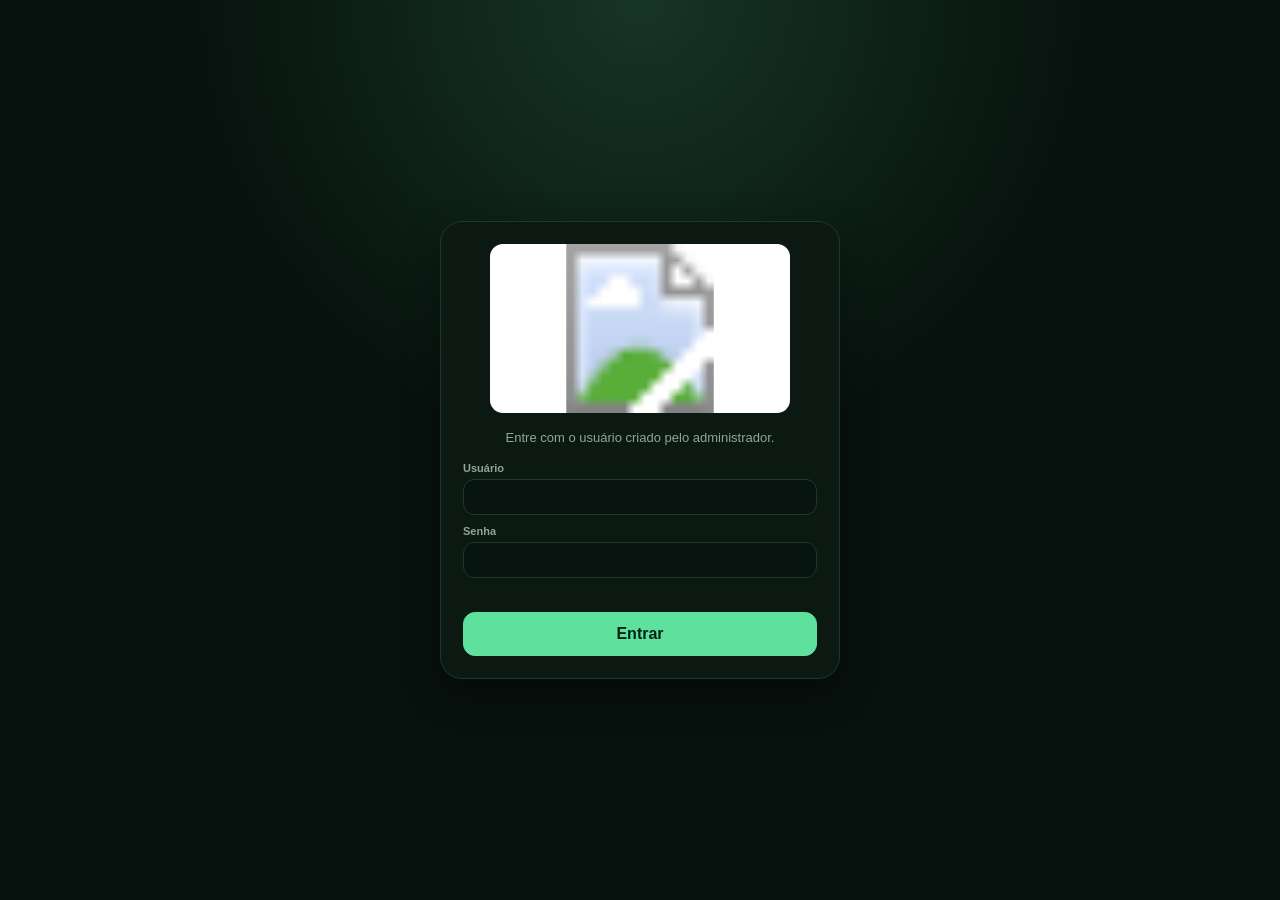
==== index.html @ 0812f465 "Atualiza logo oficial e cache no HTML para versão 38" ====
<!doctype html>
<html lang="pt-BR">
<head>
<meta charset="utf-8">
<meta name="viewport" content="width=device-width,initial-scale=1,viewport-fit=cover">
<meta name="theme-color" content="#07110d">
<meta name="apple-mobile-web-app-capable" content="yes">
<meta name="apple-mobile-web-app-status-bar-style" content="black-translucent">
<meta name="apple-mobile-web-app-title" content="Prime">
<title>Prime</title>
<style>
:root{--bg:#07110d;--panel:#0d1a14;--panel2:#12231b;--line:#20372b;--text:#f2f7f4;--muted:#8fa69a;--green:#5de19c;--green2:#8ff0bd;--red:#ff727f;--yellow:#ffc960;--blue:#75bfff;--shadow:0 14px 40px #0005}
*{box-sizing:border-box}html{background:var(--bg)}body{margin:0;background:var(--bg);color:var(--text);font-family:-apple-system,BlinkMacSystemFont,"Segoe UI",sans-serif;padding-bottom:92px}button,input,select,textarea{font:inherit}button{cursor:pointer}
header{position:sticky;top:0;z-index:20;padding:calc(12px + env(safe-area-inset-top)) 16px 11px;background:#07110de8;border-bottom:1px solid var(--line);backdrop-filter:blur(16px)}.head{max-width:1040px;margin:auto;display:flex;align-items:center;justify-content:space-between;gap:12px}.brand{display:flex;gap:10px;align-items:center}.mark{width:36px;height:36px;border-radius:11px;background:transparent;display:grid;place-items:center;color:#062016;font-weight:950}.mark img{display:block;width:100%;height:100%;object-fit:contain}.brand h1{font-size:18px;margin:0}.sync{font-size:11px;color:var(--muted);display:flex;align-items:center;gap:6px;margin-top:2px}.dot{width:7px;height:7px;border-radius:50%;background:var(--yellow)}.dot.ok{background:var(--green)}.dot.bad{background:var(--red)}.iconbtn{width:38px;height:38px;border-radius:12px;border:1px solid var(--line);background:var(--panel);color:var(--text)}
main{max-width:1040px;margin:auto;padding:16px}.page{display:none}.page.on{display:block}.hero{background:linear-gradient(145deg,#10241a,#0c1a13);border:1px solid var(--line);border-radius:20px;padding:18px;box-shadow:var(--shadow)}.eyebrow{color:var(--green);font-size:11px;font-weight:800;text-transform:uppercase;letter-spacing:.08em}.hero h2{font-size:25px;margin:6px 0 3px}.muted{color:var(--muted);font-size:12px}
.primary,.secondary,.danger,.ghost{border-radius:12px;padding:12px 14px;font-weight:800;border:1px solid var(--line)}.primary{background:var(--green);border-color:var(--green);color:#052116}.secondary{background:var(--panel2);color:var(--text)}.danger{background:#2b1519;color:#ffd8dd;border-color:#5c2830}.ghost{background:transparent;color:var(--text)}.quick{display:grid;grid-template-columns:1fr 1fr;gap:10px;margin-top:15px}.cards{display:grid;grid-template-columns:1fr 1fr;gap:10px;margin:14px 0}.card{background:var(--panel);border:1px solid var(--line);border-radius:16px;padding:14px}.card small{display:block;color:var(--muted);font-size:11px}.card strong{display:block;margin-top:6px;font-size:19px}.section{margin-top:18px}.sectionhead{display:flex;align-items:center;justify-content:space-between;gap:10px;margin-bottom:10px}.sectionhead h3{font-size:15px;margin:0}.linkbtn{border:0;background:transparent;color:var(--green);font-weight:800;font-size:12px;padding:6px}.toolbar{display:flex;gap:8px;flex-wrap:wrap;margin-bottom:12px}.toolbar>*{flex:1}.field{display:block;color:var(--muted);font-size:11px;font-weight:750}
input,select,textarea{width:100%;margin-top:5px;border:1px solid var(--line);background:#08140f;color:var(--text);border-radius:11px;padding:11px 12px;outline:none}input:focus,select:focus,textarea:focus{border-color:#438f69}textarea{min-height:76px;resize:vertical}.search{position:relative}.search input{padding-left:38px}.search:before{content:"⌕";position:absolute;left:13px;top:15px;color:var(--muted);font-size:20px}.list{display:grid;gap:9px}.row{background:var(--panel);border:1px solid var(--line);border-radius:15px;padding:13px}.rowtop{display:flex;justify-content:space-between;gap:12px;align-items:flex-start}.row h4{margin:0;font-size:14px}.row .value{font-weight:900;white-space:nowrap}.meta{font-size:11px;color:var(--muted);margin-top:4px;line-height:1.45}.pill{font-size:10px;border:1px solid var(--line);border-radius:999px;padding:4px 7px;color:var(--muted)}.actions{display:flex;gap:7px;margin-top:10px;flex-wrap:wrap}.actions button,.actions select{flex:1;padding:8px 9px;border-radius:9px;font-size:11px}.stage{min-width:150px;background:#0b1711;color:var(--text);border:1px solid var(--line);margin:0}.pipeline{display:flex;align-items:center;gap:6px;flex-wrap:wrap;margin-top:8px}.step{font-size:10px;padding:5px 7px;border:1px solid var(--line);border-radius:999px;color:var(--muted)}.step.on{color:#07110d;background:var(--green);border-color:var(--green)}.arrow{color:#486257;font-size:10px}.empty{text-align:center;padding:30px 12px;color:var(--muted);border:1px dashed var(--line);border-radius:15px}.filters{background:var(--panel);border:1px solid var(--line);border-radius:15px;padding:12px;margin-bottom:12px}.grid2{display:grid;grid-template-columns:1fr 1fr;gap:9px}
.nav{position:fixed;left:0;right:0;bottom:0;z-index:30;background:#09150ff2;border-top:1px solid var(--line);display:grid;grid-template-columns:repeat(6,1fr);padding:7px 4px calc(7px + env(safe-area-inset-bottom));backdrop-filter:blur(18px)}.navbrand{display:none}.nav button{border:0;background:transparent;color:var(--muted);padding:7px 1px;font-size:9px;font-weight:750}.nav button span{display:block;font-size:17px;line-height:20px;margin-bottom:3px}.nav button.on{color:var(--green)}.menu{display:grid;gap:9px}.menu button{width:100%;text-align:left;background:var(--panel);border:1px solid var(--line);border-radius:14px;color:var(--text);padding:14px;font-weight:800}.menu small{display:block;color:var(--muted);font-weight:500;margin-top:3px}.modal{position:fixed;inset:0;z-index:60;background:#000b;display:none;align-items:flex-end}.modal.on{display:flex}.sheet{width:100%;max-height:94vh;overflow:auto;background:var(--panel);border:1px solid var(--line);border-radius:22px 22px 0 0;padding:16px;padding-bottom:calc(18px + env(safe-area-inset-bottom))}.sheethead{display:flex;align-items:center;justify-content:space-between;gap:10px;margin-bottom:14px}.sheethead h2{font-size:18px;margin:0}.close{border:0;background:var(--panel2);color:var(--text);width:36px;height:36px;border-radius:10px}.stickyfoot{position:sticky;bottom:0;background:linear-gradient(transparent,var(--panel) 25%);padding-top:22px;display:flex;gap:8px}.stickyfoot button{flex:1}.items{display:grid;gap:9px;margin:10px 0}.item{border:1px solid var(--line);border-radius:13px;padding:10px;background:#0a1610}.itemgrid{display:grid;grid-template-columns:1fr 88px;gap:8px}.item .remove{margin-top:8px;padding:7px 9px;font-size:11px}.totalbox{display:flex;justify-content:space-between;align-items:center;background:#0a1711;border:1px solid #2d5a43;border-radius:13px;padding:13px;margin-top:10px}.totalbox strong{font-size:20px;color:var(--green)}.login{position:fixed;inset:0;z-index:100;background:radial-gradient(circle at 50% 0,#173526,#07110d 42%);display:none;place-items:center;padding:20px}.login.on{display:grid}.loginbox{width:min(400px,100%);background:#0c1913;border:1px solid var(--line);border-radius:22px;padding:22px;box-shadow:var(--shadow)}.login .mark{width:55px;height:55px;border-radius:16px;font-size:27px;margin-bottom:16px}.login h2{margin:0 0 6px}.login p{color:var(--muted);font-size:13px;line-height:1.5}.loginmsg{min-height:18px;font-size:12px;color:var(--yellow);margin-top:8px}.catalog{display:grid;grid-template-columns:1fr 1fr;gap:9px}.product{background:var(--panel);border:1px solid var(--line);border-radius:15px;padding:13px}.product h4{margin:0 0 4px}.price{font-size:17px;font-weight:900;color:var(--green);margin-top:9px}.customerHero{background:#0a1811;border:1px solid var(--line);border-radius:16px;padding:14px;margin-bottom:12px}
.prime-official-header-mark{width:82px!important;height:46px!important;background:#fff!important;border-radius:7px!important;overflow:hidden!important;padding:0!important}.prime-official-header-mark img{display:block;width:100%;height:100%;object-fit:contain}.prime-official-nav-logo{display:block;width:178px;max-width:100%;height:auto;border-radius:10px;background:#fff;object-fit:contain}.prime-official-login-logo{display:block;width:min(300px,92%);height:auto;margin:0 auto 15px;border-radius:13px;background:#fff;object-fit:contain}.login h2{display:none!important}
@media(min-width:700px){.cards{grid-template-columns:repeat(4,1fr)}.catalog{grid-template-columns:repeat(3,1fr)}.sheet{max-width:720px;margin:auto;border-radius:22px}.modal{align-items:center}.quick{grid-template-columns:220px 220px 180px}}
@media(min-width:900px){body{padding:0 0 0 230px}header{position:sticky;left:230px}.head{max-width:1120px}.brand .mark{display:none}main{max-width:1120px;padding:22px}.nav{top:0;bottom:0;left:0;right:auto;width:230px;transform:none;display:flex;flex-direction:column;gap:6px;padding:22px 14px;border-top:0;border-right:1px solid var(--line);border-radius:0;background:#09150ffa}.navbrand{display:flex;align-items:center;justify-content:center;gap:10px;padding:2px 7px 17px;margin-bottom:4px;border-bottom:1px solid var(--line)}.nav button{display:flex;align-items:center;gap:11px;text-align:left;font-size:13px;padding:12px 13px;border-radius:12px}.nav button span{display:inline-block;width:22px;font-size:18px;margin:0;text-align:center}.nav button.on{background:#10251a;color:var(--green)}.nav button[data-page="more"]{margin-top:auto}}
</style>
</head>
<body>
<header><div class="head"><div class="brand"><div class="mark prime-official-header-mark"><img src="assets/prime-logo-official.svg?v=38" alt="Logo Prime"></div><div><h1 id="pageTitle">Painel</h1><div class="sync"><span id="syncDot" class="dot"></span><span id="syncText">Conectando…</span></div></div></div><button class="iconbtn" onclick="pull(true)" aria-label="Sincronizar">↻</button></div></header>
<main>
<section id="home" class="page on"></section>
<section id="quotes" class="page"><div class="sectionhead"><h3>Orçamentos em negociação</h3><button class="primary" onclick="openQuote()">＋ Novo orçamento</button></div><div class="filters"><div class="search"><input id="quoteSearch" placeholder="Buscar cliente..." oninput="renderQuotes()"></div></div><div class="cards" style="margin-top:0"><div class="card"><small>Valor em negociação</small><strong id="quotesTotal">R$ 0,00</strong></div><div class="card"><small>Orçamentos abertos</small><strong id="quotesCount">0</strong></div></div><div id="quotesList" class="list"></div></section>
<section id="orders" class="page"><div class="sectionhead"><h3>Pedidos</h3><button class="primary" onclick="openOrder()">＋ Novo pedido</button></div><div class="filters"><div class="grid2"><label class="field">Período<select id="orderPeriod" onchange="periodChanged()"><option value="day">Dia</option><option value="month" selected>Mês</option><option value="year">Ano</option></select></label><label class="field" id="periodLabel">Mês<input id="periodValue" type="month" onchange="renderOrders()"></label></div><div class="search"><input id="orderSearch" placeholder="Buscar cliente..." oninput="renderOrders()"></div></div><div class="cards" style="margin-top:0"><div class="card"><small>Total no período</small><strong id="ordersTotal">R$ 0,00</strong></div><div class="card"><small>Pedidos</small><strong id="ordersCount">0</strong></div></div><div id="ordersList" class="list"></div></section>
<section id="customers" class="page"><div class="sectionhead"><h3>Clientes</h3><button class="primary" onclick="openCustomer()">＋ Cliente</button></div><div class="search"><input id="customerSearch" placeholder="Buscar cliente..." oninput="renderCustomers()"></div><div id="customersList" class="list" style="margin-top:12px"></div></section>
<section id="products" class="page"><div class="sectionhead"><h3>Produtos</h3><button id="addProductBtn" class="primary" onclick="openProduct()">＋ Produto</button></div><div class="search"><input id="productSearch" placeholder="Buscar produto ou marca..." oninput="renderProducts()"></div><div id="productsList" class="catalog" style="margin-top:12px"></div></section>
<section id="more" class="page"><div class="customerHero"><div class="eyebrow" id="moreRole">Conta</div><h3 id="moreUser" style="margin:6px 0 2px">Usuário</h3><div class="muted">Prime</div></div><div id="adminMenu" class="menu" style="display:none"><button onclick="openPurchases()">Compras <small>Registrar e consultar compras</small></button><button onclick="openSuppliers()">Fornecedores <small>Cadastro de fornecedores</small></button><button onclick="openUsers()">Usuários <small>Criar, bloquear e redefinir acessos</small></button></div><div class="menu" style="margin-top:9px"><button onclick="pull(true)">Sincronizar agora <small>Buscar dados mais recentes</small></button><button onclick="logout()">Sair da conta <small>Encerrar este acesso neste aparelho</small></button></div></section>
</main>
<nav class="nav"><div class="navbrand"><img class="prime-official-nav-logo" src="assets/prime-logo-official.svg?v=38" alt="Logo Prime"></div><button class="on" data-page="home" onclick="go('home')"><span>▦</span>Painel</button><button data-page="quotes" onclick="go('quotes')"><span>◇</span>Orçamentos</button><button data-page="orders" onclick="go('orders')"><span>▤</span>Pedidos</button><button data-page="customers" onclick="go('customers')"><span>♙</span>Clientes</button><button data-page="products" onclick="go('products')"><span>▦</span>Produtos</button><button data-page="more" onclick="go('more')"><span>•••</span>Mais</button></nav>
<div id="loginScreen" class="login on"><div class="loginbox"><img class="prime-official-login-logo" src="assets/prime-logo-official.svg?v=38" alt="Logo Prime"><h2 style="display:none">PRIME</h2><p>Entre com o usuário criado pelo administrador.</p><label class="field">Usuário<input id="loginUser" autocomplete="username" autocapitalize="none"></label><label class="field" style="margin-top:10px">Senha<input id="loginPass" type="password" autocomplete="current-password"></label><div id="loginMsg" class="loginmsg"></div><button class="primary" style="width:100%;margin-top:8px" onclick="doLogin()">Entrar</button></div></div>
<div id="quoteModal" class="modal"><div class="sheet"><div class="sheethead"><h2 id="quoteTitle">Novo orçamento</h2><button class="close" onclick="closeModal('quoteModal')">×</button></div><div class="grid2"><label class="field">Cliente<select id="qCustomer"></select></label><label class="field">Data<input id="qDate" type="date"></label><input id="qValidUntil" type="hidden"><label class="field">Pagamento<select id="qPay"><option>Pix</option><option>Dinheiro</option><option>Cartão</option><option>Boleto</option><option>Outro</option></select></label><label class="field">Entrega<select id="qFulfill" onchange="toggleQuoteAddress()"><option value="pickup">Retirada</option><option value="delivery">Entrega</option></select></label><label class="field" id="qAddressWrap" style="display:none">Endereço<input id="qAddress"></label></div><div class="sectionhead" style="margin-top:15px"><h3>Produtos</h3><button class="secondary" onclick="addQuoteItem()">＋ Item</button></div><div id="qItems" class="items"></div><div class="totalbox"><span>Total do orçamento</span><strong id="qTotal">R$ 0,00</strong></div><label class="field" style="margin-top:12px">Observações<textarea id="qNotes"></textarea></label><div class="stickyfoot"><button class="secondary" onclick="closeModal('quoteModal')">Cancelar</button><button class="primary" onclick="saveQuote()">Salvar orçamento</button></div></div></div>
<div id="orderModal" class="modal"><div class="sheet"><div class="sheethead"><h2>Novo pedido</h2><button class="close" onclick="closeModal('orderModal')">×</button></div><div class="grid2"><label class="field">Cliente<select id="oCustomer"></select></label><label class="field">Data<input id="oDate" type="date"></label><label class="field">Pagamento<select id="oPay"><option>Pix</option><option>Dinheiro</option><option>Cartão</option><option>Boleto</option><option>Conta do cliente</option><option>Outro</option></select></label><label class="field">Pagamento recebido?<select id="oStatus"><option value="pending">Pendente</option><option value="paid">Pago</option></select></label><label class="field">Entrega<select id="oFulfill" onchange="toggleOrderAddress()"><option value="pickup">Retirada</option><option value="delivery">Entrega</option></select></label><label class="field" id="oAddressWrap" style="display:none">Endereço<input id="oAddress"></label></div><div class="sectionhead" style="margin-top:15px"><h3>Produtos</h3><button class="secondary" onclick="addOrderItem()">＋ Item</button></div><div id="oItems" class="items"></div><div class="totalbox"><span>Total do pedido</span><strong id="oTotal">R$ 0,00</strong></div><label class="field" style="margin-top:12px">Observações<textarea id="oNotes"></textarea></label><div class="stickyfoot"><button class="secondary" onclick="closeModal('orderModal')">Cancelar</button><button class="primary" onclick="saveOrder()">Salvar pedido</button></div></div></div>
<div id="customerModal" class="modal"><div class="sheet"><div class="sheethead"><h2 id="customerTitle">Novo cliente</h2><button class="close" onclick="closeModal('customerModal')">×</button></div><label class="field">Nome<input id="cName"></label><div class="grid2" style="margin-top:10px"><label class="field">Telefone / WhatsApp<input id="cPhone"></label><label class="field">Saldo manual (ADM)<input id="cBalance" type="number" step="0.01"></label></div><label class="field" style="margin-top:10px">Endereço<input id="cAddress"></label><div class="stickyfoot"><button class="secondary" onclick="closeModal('customerModal')">Cancelar</button><button class="primary" onclick="saveCustomer()">Salvar cliente</button></div></div></div>
<div id="customerDetail" class="modal"><div class="sheet"><div class="sheethead"><h2 id="cdName">Cliente</h2><button class="close" onclick="closeModal('customerDetail')">×</button></div><div class="customerHero"><div id="cdPhone" class="meta"></div><div id="cdAddress" class="meta"></div></div><div class="sectionhead"><h3>Orçamentos em negociação</h3><button id="cdEdit" class="secondary" onclick="editCurrentCustomer()">Editar cliente</button></div><div id="cdQuotes" class="list"></div><div class="sectionhead" style="margin-top:18px"><h3>Pedidos</h3></div><div id="cdOrders" class="list"></div></div></div>
<div id="productModal" class="modal"><div class="sheet"><div class="sheethead"><h2 id="productTitle">Produto</h2><button class="close" onclick="closeModal('productModal')">×</button></div><label class="field">Nome<input id="pName"></label><label class="field" style="margin-top:10px">Marca<input id="pBrand"></label><div class="grid2" style="margin-top:10px"><label class="field">Custo<input id="pCost" type="number" step="0.01"></label><label class="field">Preço de venda<input id="pPrice" type="number" step="0.01"></label></div><div class="stickyfoot"><button class="secondary" onclick="closeModal('productModal')">Cancelar</button><button class="primary" onclick="saveProduct()">Salvar produto</button></div></div></div>
<div id="purchasesModal" class="modal"><div class="sheet"><div class="sheethead"><h2>Compras</h2><button class="close" onclick="closeModal('purchasesModal')">×</button></div><button class="primary" style="width:100%;margin-bottom:12px" onclick="openPurchaseForm()">＋ Nova compra</button><div id="purchasesList" class="list"></div></div></div>
<div id="purchaseForm" class="modal"><div class="sheet"><div class="sheethead"><h2>Nova compra</h2><button class="close" onclick="closeModal('purchaseForm')">×</button></div><div class="grid2"><label class="field">Fornecedor<select id="bSupplier"></select></label><label class="field">Data<input id="bDate" type="date"></label><label class="field">Pagamento<select id="bPay"><option>Pix</option><option>Dinheiro</option><option>Cartão</option><option>Boleto</option><option>Outro</option></select></label><label class="field">Situação<select id="bStatus"><option value="paid">Pago</option><option value="pending">Pendente</option></select></label></div><div class="sectionhead" style="margin-top:15px"><h3>Produtos</h3><button class="secondary" onclick="addBuyItem()">＋ Item</button></div><div id="bItems" class="items"></div><div class="totalbox"><span>Total da compra</span><strong id="bTotal">R$ 0,00</strong></div><label class="field" style="margin-top:10px">Observações<textarea id="bNotes"></textarea></label><div class="stickyfoot"><button class="secondary" onclick="closeModal('purchaseForm')">Cancelar</button><button class="primary" onclick="savePurchase()">Salvar compra</button></div></div></div>
<div id="suppliersModal" class="modal"><div class="sheet"><div class="sheethead"><h2>Fornecedores</h2><button class="close" onclick="closeModal('suppliersModal')">×</button></div><button class="primary" style="width:100%;margin-bottom:12px" onclick="openSupplier()">＋ Fornecedor</button><div id="suppliersList" class="list"></div></div></div>
<div id="supplierForm" class="modal"><div class="sheet"><div class="sheethead"><h2 id="supplierTitle">Fornecedor</h2><button class="close" onclick="closeModal('supplierForm')">×</button></div><label class="field">Nome<input id="sName"></label><label class="field" style="margin-top:10px">Telefone<input id="sPhone"></label><label class="field" style="margin-top:10px">Endereço<input id="sAddress"></label><div class="stickyfoot"><button class="secondary" onclick="closeModal('supplierForm')">Cancelar</button><button class="primary" onclick="saveSupplier()">Salvar</button></div></div></div>
<div id="usersModal" class="modal"><div class="sheet"><div class="sheethead"><h2>Usuários</h2><button class="close" onclick="closeModal('usersModal')">×</button></div><div class="card"><div class="grid2"><label class="field">Usuário<input id="uName" autocapitalize="none"></label><label class="field">Senha<input id="uPass" type="password"></label></div><label class="field" style="margin-top:9px">Perfil<select id="uRole"><option value="user">Usuário</option><option value="admin">Administrador</option></select></label><button class="primary" style="width:100%;margin-top:10px" onclick="saveUser()">Criar / redefinir</button></div><div id="usersList" class="list" style="margin-top:12px"></div></div></div>
<script src="app.js?v=38"></script>
</body></html>
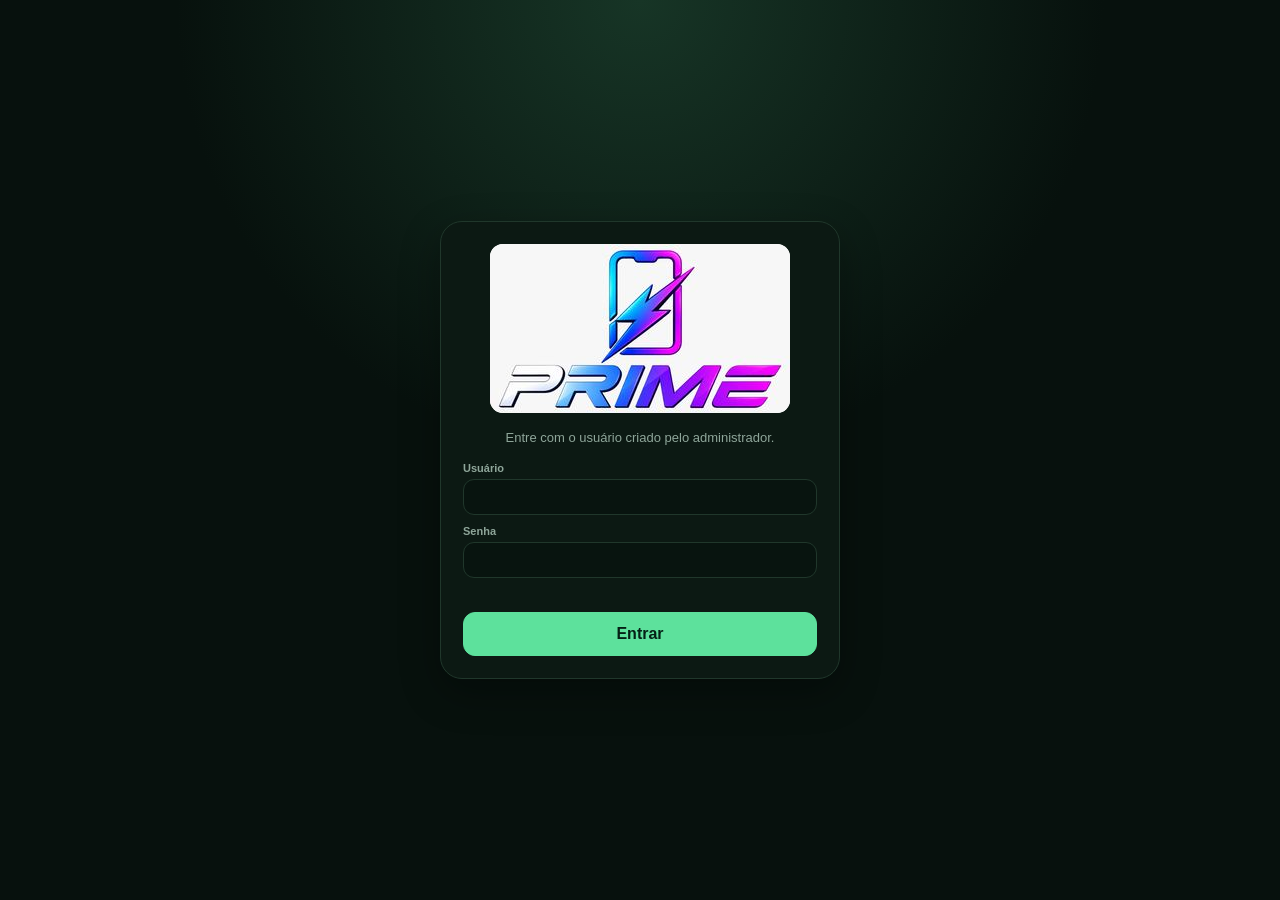
==== commit 11534174: "Aponta HTML diretamente para logo JPG e versão 39" ====
--- a/index.html
+++ b/index.html
@@ -22,7 +22,7 @@
 </style>
 </head>
 <body>
-<header><div class="head"><div class="brand"><div class="mark prime-official-header-mark"><img src="assets/prime-logo-official.svg?v=38" alt="Logo Prime"></div><div><h1 id="pageTitle">Painel</h1><div class="sync"><span id="syncDot" class="dot"></span><span id="syncText">Conectando…</span></div></div></div><button class="iconbtn" onclick="pull(true)" aria-label="Sincronizar">↻</button></div></header>
+<header><div class="head"><div class="brand"><div class="mark prime-official-header-mark"><img src="assets/prime-logo-official.jpg?v=39" alt="Logo Prime"></div><div><h1 id="pageTitle">Painel</h1><div class="sync"><span id="syncDot" class="dot"></span><span id="syncText">Conectando…</span></div></div></div><button class="iconbtn" onclick="pull(true)" aria-label="Sincronizar">↻</button></div></header>
 <main>
 <section id="home" class="page on"></section>
 <section id="quotes" class="page"><div class="sectionhead"><h3>Orçamentos em negociação</h3><button class="primary" onclick="openQuote()">＋ Novo orçamento</button></div><div class="filters"><div class="search"><input id="quoteSearch" placeholder="Buscar cliente..." oninput="renderQuotes()"></div></div><div class="cards" style="margin-top:0"><div class="card"><small>Valor em negociação</small><strong id="quotesTotal">R$ 0,00</strong></div><div class="card"><small>Orçamentos abertos</small><strong id="quotesCount">0</strong></div></div><div id="quotesList" class="list"></div></section>
@@ -31,8 +31,8 @@
 <section id="products" class="page"><div class="sectionhead"><h3>Produtos</h3><button id="addProductBtn" class="primary" onclick="openProduct()">＋ Produto</button></div><div class="search"><input id="productSearch" placeholder="Buscar produto ou marca..." oninput="renderProducts()"></div><div id="productsList" class="catalog" style="margin-top:12px"></div></section>
 <section id="more" class="page"><div class="customerHero"><div class="eyebrow" id="moreRole">Conta</div><h3 id="moreUser" style="margin:6px 0 2px">Usuário</h3><div class="muted">Prime</div></div><div id="adminMenu" class="menu" style="display:none"><button onclick="openPurchases()">Compras <small>Registrar e consultar compras</small></button><button onclick="openSuppliers()">Fornecedores <small>Cadastro de fornecedores</small></button><button onclick="openUsers()">Usuários <small>Criar, bloquear e redefinir acessos</small></button></div><div class="menu" style="margin-top:9px"><button onclick="pull(true)">Sincronizar agora <small>Buscar dados mais recentes</small></button><button onclick="logout()">Sair da conta <small>Encerrar este acesso neste aparelho</small></button></div></section>
 </main>
-<nav class="nav"><div class="navbrand"><img class="prime-official-nav-logo" src="assets/prime-logo-official.svg?v=38" alt="Logo Prime"></div><button class="on" data-page="home" onclick="go('home')"><span>▦</span>Painel</button><button data-page="quotes" onclick="go('quotes')"><span>◇</span>Orçamentos</button><button data-page="orders" onclick="go('orders')"><span>▤</span>Pedidos</button><button data-page="customers" onclick="go('customers')"><span>♙</span>Clientes</button><button data-page="products" onclick="go('products')"><span>▦</span>Produtos</button><button data-page="more" onclick="go('more')"><span>•••</span>Mais</button></nav>
-<div id="loginScreen" class="login on"><div class="loginbox"><img class="prime-official-login-logo" src="assets/prime-logo-official.svg?v=38" alt="Logo Prime"><h2 style="display:none">PRIME</h2><p>Entre com o usuário criado pelo administrador.</p><label class="field">Usuário<input id="loginUser" autocomplete="username" autocapitalize="none"></label><label class="field" style="margin-top:10px">Senha<input id="loginPass" type="password" autocomplete="current-password"></label><div id="loginMsg" class="loginmsg"></div><button class="primary" style="width:100%;margin-top:8px" onclick="doLogin()">Entrar</button></div></div>
+<nav class="nav"><div class="navbrand"><img class="prime-official-nav-logo" src="assets/prime-logo-official.jpg?v=39" alt="Logo Prime"></div><button class="on" data-page="home" onclick="go('home')"><span>▦</span>Painel</button><button data-page="quotes" onclick="go('quotes')"><span>◇</span>Orçamentos</button><button data-page="orders" onclick="go('orders')"><span>▤</span>Pedidos</button><button data-page="customers" onclick="go('customers')"><span>♙</span>Clientes</button><button data-page="products" onclick="go('products')"><span>▦</span>Produtos</button><button data-page="more" onclick="go('more')"><span>•••</span>Mais</button></nav>
+<div id="loginScreen" class="login on"><div class="loginbox"><img class="prime-official-login-logo" src="assets/prime-logo-official.jpg?v=39" alt="Logo Prime"><h2 style="display:none">PRIME</h2><p>Entre com o usuário criado pelo administrador.</p><label class="field">Usuário<input id="loginUser" autocomplete="username" autocapitalize="none"></label><label class="field" style="margin-top:10px">Senha<input id="loginPass" type="password" autocomplete="current-password"></label><div id="loginMsg" class="loginmsg"></div><button class="primary" style="width:100%;margin-top:8px" onclick="doLogin()">Entrar</button></div></div>
 <div id="quoteModal" class="modal"><div class="sheet"><div class="sheethead"><h2 id="quoteTitle">Novo orçamento</h2><button class="close" onclick="closeModal('quoteModal')">×</button></div><div class="grid2"><label class="field">Cliente<select id="qCustomer"></select></label><label class="field">Data<input id="qDate" type="date"></label><input id="qValidUntil" type="hidden"><label class="field">Pagamento<select id="qPay"><option>Pix</option><option>Dinheiro</option><option>Cartão</option><option>Boleto</option><option>Outro</option></select></label><label class="field">Entrega<select id="qFulfill" onchange="toggleQuoteAddress()"><option value="pickup">Retirada</option><option value="delivery">Entrega</option></select></label><label class="field" id="qAddressWrap" style="display:none">Endereço<input id="qAddress"></label></div><div class="sectionhead" style="margin-top:15px"><h3>Produtos</h3><button class="secondary" onclick="addQuoteItem()">＋ Item</button></div><div id="qItems" class="items"></div><div class="totalbox"><span>Total do orçamento</span><strong id="qTotal">R$ 0,00</strong></div><label class="field" style="margin-top:12px">Observações<textarea id="qNotes"></textarea></label><div class="stickyfoot"><button class="secondary" onclick="closeModal('quoteModal')">Cancelar</button><button class="primary" onclick="saveQuote()">Salvar orçamento</button></div></div></div>
 <div id="orderModal" class="modal"><div class="sheet"><div class="sheethead"><h2>Novo pedido</h2><button class="close" onclick="closeModal('orderModal')">×</button></div><div class="grid2"><label class="field">Cliente<select id="oCustomer"></select></label><label class="field">Data<input id="oDate" type="date"></label><label class="field">Pagamento<select id="oPay"><option>Pix</option><option>Dinheiro</option><option>Cartão</option><option>Boleto</option><option>Conta do cliente</option><option>Outro</option></select></label><label class="field">Pagamento recebido?<select id="oStatus"><option value="pending">Pendente</option><option value="paid">Pago</option></select></label><label class="field">Entrega<select id="oFulfill" onchange="toggleOrderAddress()"><option value="pickup">Retirada</option><option value="delivery">Entrega</option></select></label><label class="field" id="oAddressWrap" style="display:none">Endereço<input id="oAddress"></label></div><div class="sectionhead" style="margin-top:15px"><h3>Produtos</h3><button class="secondary" onclick="addOrderItem()">＋ Item</button></div><div id="oItems" class="items"></div><div class="totalbox"><span>Total do pedido</span><strong id="oTotal">R$ 0,00</strong></div><label class="field" style="margin-top:12px">Observações<textarea id="oNotes"></textarea></label><div class="stickyfoot"><button class="secondary" onclick="closeModal('orderModal')">Cancelar</button><button class="primary" onclick="saveOrder()">Salvar pedido</button></div></div></div>
 <div id="customerModal" class="modal"><div class="sheet"><div class="sheethead"><h2 id="customerTitle">Novo cliente</h2><button class="close" onclick="closeModal('customerModal')">×</button></div><label class="field">Nome<input id="cName"></label><div class="grid2" style="margin-top:10px"><label class="field">Telefone / WhatsApp<input id="cPhone"></label><label class="field">Saldo manual (ADM)<input id="cBalance" type="number" step="0.01"></label></div><label class="field" style="margin-top:10px">Endereço<input id="cAddress"></label><div class="stickyfoot"><button class="secondary" onclick="closeModal('customerModal')">Cancelar</button><button class="primary" onclick="saveCustomer()">Salvar cliente</button></div></div></div>
@@ -43,5 +43,5 @@
 <div id="suppliersModal" class="modal"><div class="sheet"><div class="sheethead"><h2>Fornecedores</h2><button class="close" onclick="closeModal('suppliersModal')">×</button></div><button class="primary" style="width:100%;margin-bottom:12px" onclick="openSupplier()">＋ Fornecedor</button><div id="suppliersList" class="list"></div></div></div>
 <div id="supplierForm" class="modal"><div class="sheet"><div class="sheethead"><h2 id="supplierTitle">Fornecedor</h2><button class="close" onclick="closeModal('supplierForm')">×</button></div><label class="field">Nome<input id="sName"></label><label class="field" style="margin-top:10px">Telefone<input id="sPhone"></label><label class="field" style="margin-top:10px">Endereço<input id="sAddress"></label><div class="stickyfoot"><button class="secondary" onclick="closeModal('supplierForm')">Cancelar</button><button class="primary" onclick="saveSupplier()">Salvar</button></div></div></div>
 <div id="usersModal" class="modal"><div class="sheet"><div class="sheethead"><h2>Usuários</h2><button class="close" onclick="closeModal('usersModal')">×</button></div><div class="card"><div class="grid2"><label class="field">Usuário<input id="uName" autocapitalize="none"></label><label class="field">Senha<input id="uPass" type="password"></label></div><label class="field" style="margin-top:9px">Perfil<select id="uRole"><option value="user">Usuário</option><option value="admin">Administrador</option></select></label><button class="primary" style="width:100%;margin-top:10px" onclick="saveUser()">Criar / redefinir</button></div><div id="usersList" class="list" style="margin-top:12px"></div></div></div>
-<script src="app.js?v=38"></script>
+<script src="app.js?v=39"></script>
 </body></html>
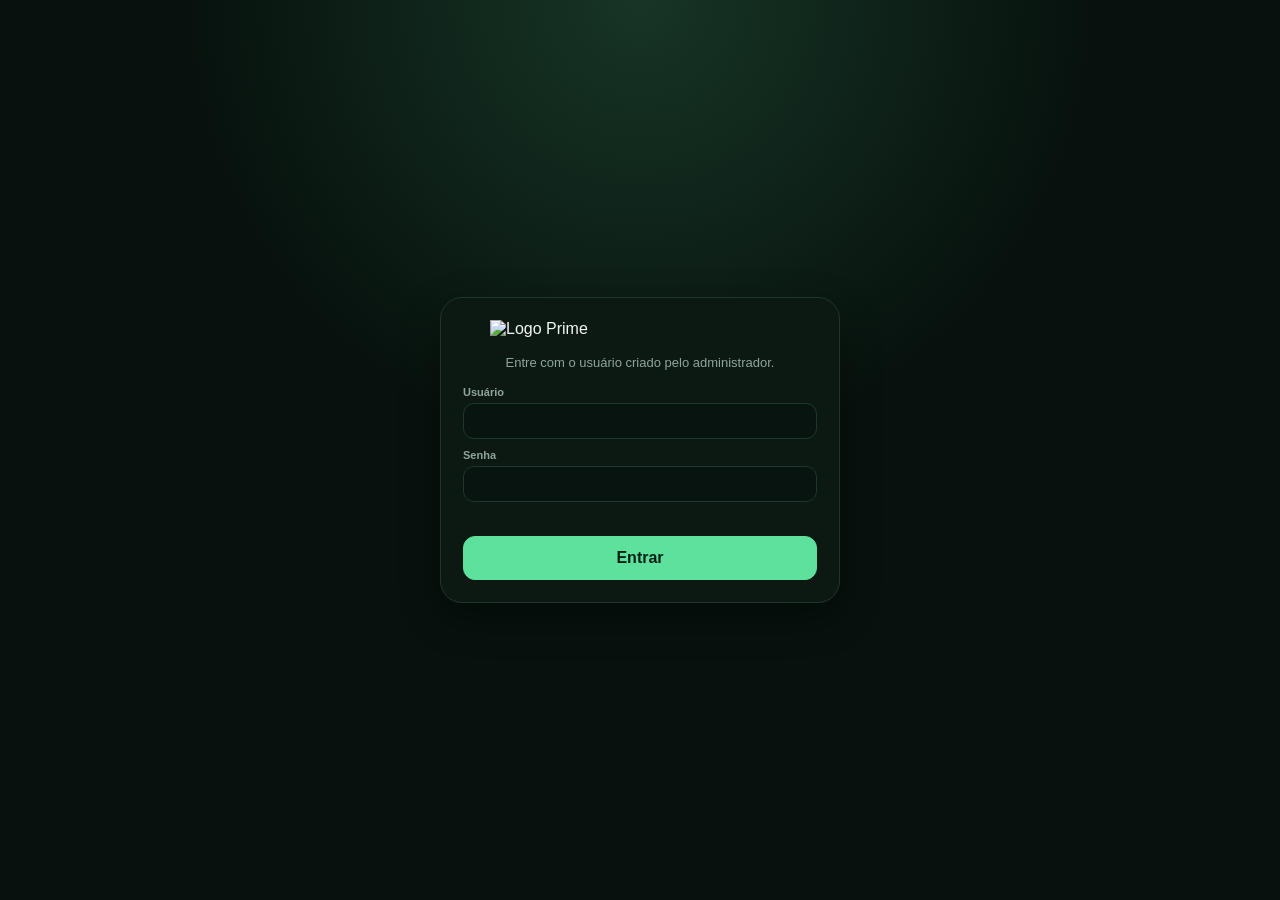
==== commit 5c86b820: "Aplica logo transparente no HTML e força versão 40" ====
--- a/index.html
+++ b/index.html
@@ -16,13 +16,13 @@
 .primary,.secondary,.danger,.ghost{border-radius:12px;padding:12px 14px;font-weight:800;border:1px solid var(--line)}.primary{background:var(--green);border-color:var(--green);color:#052116}.secondary{background:var(--panel2);color:var(--text)}.danger{background:#2b1519;color:#ffd8dd;border-color:#5c2830}.ghost{background:transparent;color:var(--text)}.quick{display:grid;grid-template-columns:1fr 1fr;gap:10px;margin-top:15px}.cards{display:grid;grid-template-columns:1fr 1fr;gap:10px;margin:14px 0}.card{background:var(--panel);border:1px solid var(--line);border-radius:16px;padding:14px}.card small{display:block;color:var(--muted);font-size:11px}.card strong{display:block;margin-top:6px;font-size:19px}.section{margin-top:18px}.sectionhead{display:flex;align-items:center;justify-content:space-between;gap:10px;margin-bottom:10px}.sectionhead h3{font-size:15px;margin:0}.linkbtn{border:0;background:transparent;color:var(--green);font-weight:800;font-size:12px;padding:6px}.toolbar{display:flex;gap:8px;flex-wrap:wrap;margin-bottom:12px}.toolbar>*{flex:1}.field{display:block;color:var(--muted);font-size:11px;font-weight:750}
 input,select,textarea{width:100%;margin-top:5px;border:1px solid var(--line);background:#08140f;color:var(--text);border-radius:11px;padding:11px 12px;outline:none}input:focus,select:focus,textarea:focus{border-color:#438f69}textarea{min-height:76px;resize:vertical}.search{position:relative}.search input{padding-left:38px}.search:before{content:"⌕";position:absolute;left:13px;top:15px;color:var(--muted);font-size:20px}.list{display:grid;gap:9px}.row{background:var(--panel);border:1px solid var(--line);border-radius:15px;padding:13px}.rowtop{display:flex;justify-content:space-between;gap:12px;align-items:flex-start}.row h4{margin:0;font-size:14px}.row .value{font-weight:900;white-space:nowrap}.meta{font-size:11px;color:var(--muted);margin-top:4px;line-height:1.45}.pill{font-size:10px;border:1px solid var(--line);border-radius:999px;padding:4px 7px;color:var(--muted)}.actions{display:flex;gap:7px;margin-top:10px;flex-wrap:wrap}.actions button,.actions select{flex:1;padding:8px 9px;border-radius:9px;font-size:11px}.stage{min-width:150px;background:#0b1711;color:var(--text);border:1px solid var(--line);margin:0}.pipeline{display:flex;align-items:center;gap:6px;flex-wrap:wrap;margin-top:8px}.step{font-size:10px;padding:5px 7px;border:1px solid var(--line);border-radius:999px;color:var(--muted)}.step.on{color:#07110d;background:var(--green);border-color:var(--green)}.arrow{color:#486257;font-size:10px}.empty{text-align:center;padding:30px 12px;color:var(--muted);border:1px dashed var(--line);border-radius:15px}.filters{background:var(--panel);border:1px solid var(--line);border-radius:15px;padding:12px;margin-bottom:12px}.grid2{display:grid;grid-template-columns:1fr 1fr;gap:9px}
 .nav{position:fixed;left:0;right:0;bottom:0;z-index:30;background:#09150ff2;border-top:1px solid var(--line);display:grid;grid-template-columns:repeat(6,1fr);padding:7px 4px calc(7px + env(safe-area-inset-bottom));backdrop-filter:blur(18px)}.navbrand{display:none}.nav button{border:0;background:transparent;color:var(--muted);padding:7px 1px;font-size:9px;font-weight:750}.nav button span{display:block;font-size:17px;line-height:20px;margin-bottom:3px}.nav button.on{color:var(--green)}.menu{display:grid;gap:9px}.menu button{width:100%;text-align:left;background:var(--panel);border:1px solid var(--line);border-radius:14px;color:var(--text);padding:14px;font-weight:800}.menu small{display:block;color:var(--muted);font-weight:500;margin-top:3px}.modal{position:fixed;inset:0;z-index:60;background:#000b;display:none;align-items:flex-end}.modal.on{display:flex}.sheet{width:100%;max-height:94vh;overflow:auto;background:var(--panel);border:1px solid var(--line);border-radius:22px 22px 0 0;padding:16px;padding-bottom:calc(18px + env(safe-area-inset-bottom))}.sheethead{display:flex;align-items:center;justify-content:space-between;gap:10px;margin-bottom:14px}.sheethead h2{font-size:18px;margin:0}.close{border:0;background:var(--panel2);color:var(--text);width:36px;height:36px;border-radius:10px}.stickyfoot{position:sticky;bottom:0;background:linear-gradient(transparent,var(--panel) 25%);padding-top:22px;display:flex;gap:8px}.stickyfoot button{flex:1}.items{display:grid;gap:9px;margin:10px 0}.item{border:1px solid var(--line);border-radius:13px;padding:10px;background:#0a1610}.itemgrid{display:grid;grid-template-columns:1fr 88px;gap:8px}.item .remove{margin-top:8px;padding:7px 9px;font-size:11px}.totalbox{display:flex;justify-content:space-between;align-items:center;background:#0a1711;border:1px solid #2d5a43;border-radius:13px;padding:13px;margin-top:10px}.totalbox strong{font-size:20px;color:var(--green)}.login{position:fixed;inset:0;z-index:100;background:radial-gradient(circle at 50% 0,#173526,#07110d 42%);display:none;place-items:center;padding:20px}.login.on{display:grid}.loginbox{width:min(400px,100%);background:#0c1913;border:1px solid var(--line);border-radius:22px;padding:22px;box-shadow:var(--shadow)}.login .mark{width:55px;height:55px;border-radius:16px;font-size:27px;margin-bottom:16px}.login h2{margin:0 0 6px}.login p{color:var(--muted);font-size:13px;line-height:1.5}.loginmsg{min-height:18px;font-size:12px;color:var(--yellow);margin-top:8px}.catalog{display:grid;grid-template-columns:1fr 1fr;gap:9px}.product{background:var(--panel);border:1px solid var(--line);border-radius:15px;padding:13px}.product h4{margin:0 0 4px}.price{font-size:17px;font-weight:900;color:var(--green);margin-top:9px}.customerHero{background:#0a1811;border:1px solid var(--line);border-radius:16px;padding:14px;margin-bottom:12px}
-.prime-official-header-mark{width:82px!important;height:46px!important;background:#fff!important;border-radius:7px!important;overflow:hidden!important;padding:0!important}.prime-official-header-mark img{display:block;width:100%;height:100%;object-fit:contain}.prime-official-nav-logo{display:block;width:178px;max-width:100%;height:auto;border-radius:10px;background:#fff;object-fit:contain}.prime-official-login-logo{display:block;width:min(300px,92%);height:auto;margin:0 auto 15px;border-radius:13px;background:#fff;object-fit:contain}.login h2{display:none!important}
+.prime-official-header-mark{width:82px!important;height:46px!important;background:transparent!important;border-radius:0!important;overflow:visible!important;padding:0!important}.prime-official-header-mark img{display:block;width:100%;height:100%;object-fit:contain}.prime-official-nav-logo{display:block;width:178px;max-width:100%;height:auto;object-fit:contain}.prime-official-login-logo{display:block;width:min(300px,92%);height:auto;margin:0 auto 15px;object-fit:contain}.login h2{display:none!important}
 @media(min-width:700px){.cards{grid-template-columns:repeat(4,1fr)}.catalog{grid-template-columns:repeat(3,1fr)}.sheet{max-width:720px;margin:auto;border-radius:22px}.modal{align-items:center}.quick{grid-template-columns:220px 220px 180px}}
 @media(min-width:900px){body{padding:0 0 0 230px}header{position:sticky;left:230px}.head{max-width:1120px}.brand .mark{display:none}main{max-width:1120px;padding:22px}.nav{top:0;bottom:0;left:0;right:auto;width:230px;transform:none;display:flex;flex-direction:column;gap:6px;padding:22px 14px;border-top:0;border-right:1px solid var(--line);border-radius:0;background:#09150ffa}.navbrand{display:flex;align-items:center;justify-content:center;gap:10px;padding:2px 7px 17px;margin-bottom:4px;border-bottom:1px solid var(--line)}.nav button{display:flex;align-items:center;gap:11px;text-align:left;font-size:13px;padding:12px 13px;border-radius:12px}.nav button span{display:inline-block;width:22px;font-size:18px;margin:0;text-align:center}.nav button.on{background:#10251a;color:var(--green)}.nav button[data-page="more"]{margin-top:auto}}
 </style>
 </head>
 <body>
-<header><div class="head"><div class="brand"><div class="mark prime-official-header-mark"><img src="assets/prime-logo-official.jpg?v=39" alt="Logo Prime"></div><div><h1 id="pageTitle">Painel</h1><div class="sync"><span id="syncDot" class="dot"></span><span id="syncText">Conectando…</span></div></div></div><button class="iconbtn" onclick="pull(true)" aria-label="Sincronizar">↻</button></div></header>
+<header><div class="head"><div class="brand"><div class="mark prime-official-header-mark"><img src="assets/prime-logo-transparent.png?v=40" alt="Logo Prime"></div><div><h1 id="pageTitle">Painel</h1><div class="sync"><span id="syncDot" class="dot"></span><span id="syncText">Conectando…</span></div></div></div><button class="iconbtn" onclick="pull(true)" aria-label="Sincronizar">↻</button></div></header>
 <main>
 <section id="home" class="page on"></section>
 <section id="quotes" class="page"><div class="sectionhead"><h3>Orçamentos em negociação</h3><button class="primary" onclick="openQuote()">＋ Novo orçamento</button></div><div class="filters"><div class="search"><input id="quoteSearch" placeholder="Buscar cliente..." oninput="renderQuotes()"></div></div><div class="cards" style="margin-top:0"><div class="card"><small>Valor em negociação</small><strong id="quotesTotal">R$ 0,00</strong></div><div class="card"><small>Orçamentos abertos</small><strong id="quotesCount">0</strong></div></div><div id="quotesList" class="list"></div></section>
@@ -31,8 +31,8 @@
 <section id="products" class="page"><div class="sectionhead"><h3>Produtos</h3><button id="addProductBtn" class="primary" onclick="openProduct()">＋ Produto</button></div><div class="search"><input id="productSearch" placeholder="Buscar produto ou marca..." oninput="renderProducts()"></div><div id="productsList" class="catalog" style="margin-top:12px"></div></section>
 <section id="more" class="page"><div class="customerHero"><div class="eyebrow" id="moreRole">Conta</div><h3 id="moreUser" style="margin:6px 0 2px">Usuário</h3><div class="muted">Prime</div></div><div id="adminMenu" class="menu" style="display:none"><button onclick="openPurchases()">Compras <small>Registrar e consultar compras</small></button><button onclick="openSuppliers()">Fornecedores <small>Cadastro de fornecedores</small></button><button onclick="openUsers()">Usuários <small>Criar, bloquear e redefinir acessos</small></button></div><div class="menu" style="margin-top:9px"><button onclick="pull(true)">Sincronizar agora <small>Buscar dados mais recentes</small></button><button onclick="logout()">Sair da conta <small>Encerrar este acesso neste aparelho</small></button></div></section>
 </main>
-<nav class="nav"><div class="navbrand"><img class="prime-official-nav-logo" src="assets/prime-logo-official.jpg?v=39" alt="Logo Prime"></div><button class="on" data-page="home" onclick="go('home')"><span>▦</span>Painel</button><button data-page="quotes" onclick="go('quotes')"><span>◇</span>Orçamentos</button><button data-page="orders" onclick="go('orders')"><span>▤</span>Pedidos</button><button data-page="customers" onclick="go('customers')"><span>♙</span>Clientes</button><button data-page="products" onclick="go('products')"><span>▦</span>Produtos</button><button data-page="more" onclick="go('more')"><span>•••</span>Mais</button></nav>
-<div id="loginScreen" class="login on"><div class="loginbox"><img class="prime-official-login-logo" src="assets/prime-logo-official.jpg?v=39" alt="Logo Prime"><h2 style="display:none">PRIME</h2><p>Entre com o usuário criado pelo administrador.</p><label class="field">Usuário<input id="loginUser" autocomplete="username" autocapitalize="none"></label><label class="field" style="margin-top:10px">Senha<input id="loginPass" type="password" autocomplete="current-password"></label><div id="loginMsg" class="loginmsg"></div><button class="primary" style="width:100%;margin-top:8px" onclick="doLogin()">Entrar</button></div></div>
+<nav class="nav"><div class="navbrand"><img class="prime-official-nav-logo" src="assets/prime-logo-transparent.png?v=40" alt="Logo Prime"></div><button class="on" data-page="home" onclick="go('home')"><span>▦</span>Painel</button><button data-page="quotes" onclick="go('quotes')"><span>◇</span>Orçamentos</button><button data-page="orders" onclick="go('orders')"><span>▤</span>Pedidos</button><button data-page="customers" onclick="go('customers')"><span>♙</span>Clientes</button><button data-page="products" onclick="go('products')"><span>▦</span>Produtos</button><button data-page="more" onclick="go('more')"><span>•••</span>Mais</button></nav>
+<div id="loginScreen" class="login on"><div class="loginbox"><img class="prime-official-login-logo" src="assets/prime-logo-transparent.png?v=40" alt="Logo Prime"><h2 style="display:none">PRIME</h2><p>Entre com o usuário criado pelo administrador.</p><label class="field">Usuário<input id="loginUser" autocomplete="username" autocapitalize="none"></label><label class="field" style="margin-top:10px">Senha<input id="loginPass" type="password" autocomplete="current-password"></label><div id="loginMsg" class="loginmsg"></div><button class="primary" style="width:100%;margin-top:8px" onclick="doLogin()">Entrar</button></div></div>
 <div id="quoteModal" class="modal"><div class="sheet"><div class="sheethead"><h2 id="quoteTitle">Novo orçamento</h2><button class="close" onclick="closeModal('quoteModal')">×</button></div><div class="grid2"><label class="field">Cliente<select id="qCustomer"></select></label><label class="field">Data<input id="qDate" type="date"></label><input id="qValidUntil" type="hidden"><label class="field">Pagamento<select id="qPay"><option>Pix</option><option>Dinheiro</option><option>Cartão</option><option>Boleto</option><option>Outro</option></select></label><label class="field">Entrega<select id="qFulfill" onchange="toggleQuoteAddress()"><option value="pickup">Retirada</option><option value="delivery">Entrega</option></select></label><label class="field" id="qAddressWrap" style="display:none">Endereço<input id="qAddress"></label></div><div class="sectionhead" style="margin-top:15px"><h3>Produtos</h3><button class="secondary" onclick="addQuoteItem()">＋ Item</button></div><div id="qItems" class="items"></div><div class="totalbox"><span>Total do orçamento</span><strong id="qTotal">R$ 0,00</strong></div><label class="field" style="margin-top:12px">Observações<textarea id="qNotes"></textarea></label><div class="stickyfoot"><button class="secondary" onclick="closeModal('quoteModal')">Cancelar</button><button class="primary" onclick="saveQuote()">Salvar orçamento</button></div></div></div>
 <div id="orderModal" class="modal"><div class="sheet"><div class="sheethead"><h2>Novo pedido</h2><button class="close" onclick="closeModal('orderModal')">×</button></div><div class="grid2"><label class="field">Cliente<select id="oCustomer"></select></label><label class="field">Data<input id="oDate" type="date"></label><label class="field">Pagamento<select id="oPay"><option>Pix</option><option>Dinheiro</option><option>Cartão</option><option>Boleto</option><option>Conta do cliente</option><option>Outro</option></select></label><label class="field">Pagamento recebido?<select id="oStatus"><option value="pending">Pendente</option><option value="paid">Pago</option></select></label><label class="field">Entrega<select id="oFulfill" onchange="toggleOrderAddress()"><option value="pickup">Retirada</option><option value="delivery">Entrega</option></select></label><label class="field" id="oAddressWrap" style="display:none">Endereço<input id="oAddress"></label></div><div class="sectionhead" style="margin-top:15px"><h3>Produtos</h3><button class="secondary" onclick="addOrderItem()">＋ Item</button></div><div id="oItems" class="items"></div><div class="totalbox"><span>Total do pedido</span><strong id="oTotal">R$ 0,00</strong></div><label class="field" style="margin-top:12px">Observações<textarea id="oNotes"></textarea></label><div class="stickyfoot"><button class="secondary" onclick="closeModal('orderModal')">Cancelar</button><button class="primary" onclick="saveOrder()">Salvar pedido</button></div></div></div>
 <div id="customerModal" class="modal"><div class="sheet"><div class="sheethead"><h2 id="customerTitle">Novo cliente</h2><button class="close" onclick="closeModal('customerModal')">×</button></div><label class="field">Nome<input id="cName"></label><div class="grid2" style="margin-top:10px"><label class="field">Telefone / WhatsApp<input id="cPhone"></label><label class="field">Saldo manual (ADM)<input id="cBalance" type="number" step="0.01"></label></div><label class="field" style="margin-top:10px">Endereço<input id="cAddress"></label><div class="stickyfoot"><button class="secondary" onclick="closeModal('customerModal')">Cancelar</button><button class="primary" onclick="saveCustomer()">Salvar cliente</button></div></div></div>
@@ -43,5 +43,5 @@
 <div id="suppliersModal" class="modal"><div class="sheet"><div class="sheethead"><h2>Fornecedores</h2><button class="close" onclick="closeModal('suppliersModal')">×</button></div><button class="primary" style="width:100%;margin-bottom:12px" onclick="openSupplier()">＋ Fornecedor</button><div id="suppliersList" class="list"></div></div></div>
 <div id="supplierForm" class="modal"><div class="sheet"><div class="sheethead"><h2 id="supplierTitle">Fornecedor</h2><button class="close" onclick="closeModal('supplierForm')">×</button></div><label class="field">Nome<input id="sName"></label><label class="field" style="margin-top:10px">Telefone<input id="sPhone"></label><label class="field" style="margin-top:10px">Endereço<input id="sAddress"></label><div class="stickyfoot"><button class="secondary" onclick="closeModal('supplierForm')">Cancelar</button><button class="primary" onclick="saveSupplier()">Salvar</button></div></div></div>
 <div id="usersModal" class="modal"><div class="sheet"><div class="sheethead"><h2>Usuários</h2><button class="close" onclick="closeModal('usersModal')">×</button></div><div class="card"><div class="grid2"><label class="field">Usuário<input id="uName" autocapitalize="none"></label><label class="field">Senha<input id="uPass" type="password"></label></div><label class="field" style="margin-top:9px">Perfil<select id="uRole"><option value="user">Usuário</option><option value="admin">Administrador</option></select></label><button class="primary" style="width:100%;margin-top:10px" onclick="saveUser()">Criar / redefinir</button></div><div id="usersList" class="list" style="margin-top:12px"></div></div></div>
-<script src="app.js?v=39"></script>
+<script src="app.js?v=40"></script>
 </body></html>
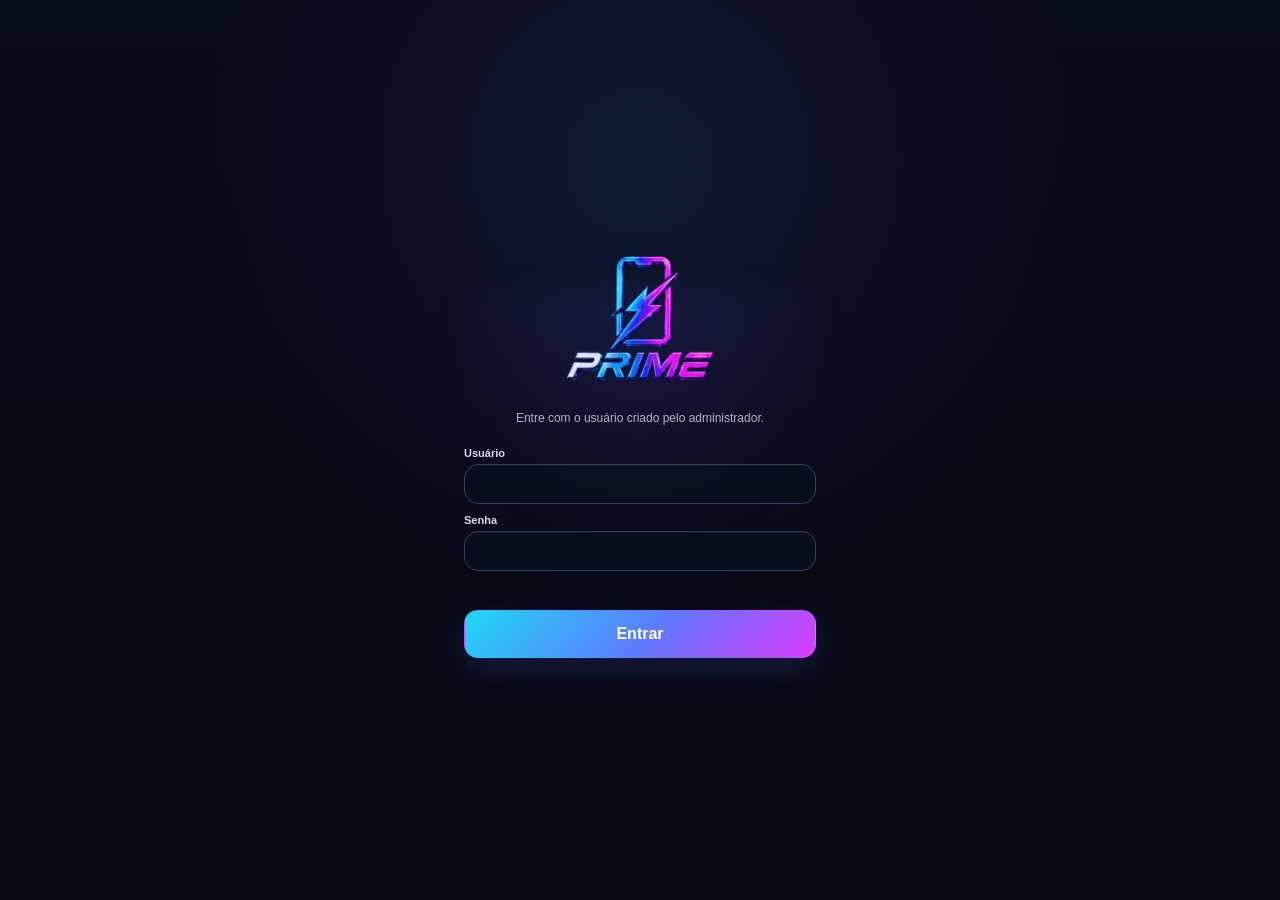
==== commit dc32ddc2: "Corrige carregamento inicial e elimina flash visual" ====
--- a/index.html
+++ b/index.html
@@ -3,7 +3,7 @@
 <head>
 <meta charset="utf-8">
 <meta name="viewport" content="width=device-width,initial-scale=1,viewport-fit=cover">
-<meta name="theme-color" content="#07110d">
+<meta name="theme-color" content="#070914">
 <meta name="apple-mobile-web-app-capable" content="yes">
 <meta name="apple-mobile-web-app-status-bar-style" content="black-translucent">
 <meta name="apple-mobile-web-app-title" content="Prime">
@@ -16,13 +16,14 @@
 .primary,.secondary,.danger,.ghost{border-radius:12px;padding:12px 14px;font-weight:800;border:1px solid var(--line)}.primary{background:var(--green);border-color:var(--green);color:#052116}.secondary{background:var(--panel2);color:var(--text)}.danger{background:#2b1519;color:#ffd8dd;border-color:#5c2830}.ghost{background:transparent;color:var(--text)}.quick{display:grid;grid-template-columns:1fr 1fr;gap:10px;margin-top:15px}.cards{display:grid;grid-template-columns:1fr 1fr;gap:10px;margin:14px 0}.card{background:var(--panel);border:1px solid var(--line);border-radius:16px;padding:14px}.card small{display:block;color:var(--muted);font-size:11px}.card strong{display:block;margin-top:6px;font-size:19px}.section{margin-top:18px}.sectionhead{display:flex;align-items:center;justify-content:space-between;gap:10px;margin-bottom:10px}.sectionhead h3{font-size:15px;margin:0}.linkbtn{border:0;background:transparent;color:var(--green);font-weight:800;font-size:12px;padding:6px}.toolbar{display:flex;gap:8px;flex-wrap:wrap;margin-bottom:12px}.toolbar>*{flex:1}.field{display:block;color:var(--muted);font-size:11px;font-weight:750}
 input,select,textarea{width:100%;margin-top:5px;border:1px solid var(--line);background:#08140f;color:var(--text);border-radius:11px;padding:11px 12px;outline:none}input:focus,select:focus,textarea:focus{border-color:#438f69}textarea{min-height:76px;resize:vertical}.search{position:relative}.search input{padding-left:38px}.search:before{content:"⌕";position:absolute;left:13px;top:15px;color:var(--muted);font-size:20px}.list{display:grid;gap:9px}.row{background:var(--panel);border:1px solid var(--line);border-radius:15px;padding:13px}.rowtop{display:flex;justify-content:space-between;gap:12px;align-items:flex-start}.row h4{margin:0;font-size:14px}.row .value{font-weight:900;white-space:nowrap}.meta{font-size:11px;color:var(--muted);margin-top:4px;line-height:1.45}.pill{font-size:10px;border:1px solid var(--line);border-radius:999px;padding:4px 7px;color:var(--muted)}.actions{display:flex;gap:7px;margin-top:10px;flex-wrap:wrap}.actions button,.actions select{flex:1;padding:8px 9px;border-radius:9px;font-size:11px}.stage{min-width:150px;background:#0b1711;color:var(--text);border:1px solid var(--line);margin:0}.pipeline{display:flex;align-items:center;gap:6px;flex-wrap:wrap;margin-top:8px}.step{font-size:10px;padding:5px 7px;border:1px solid var(--line);border-radius:999px;color:var(--muted)}.step.on{color:#07110d;background:var(--green);border-color:var(--green)}.arrow{color:#486257;font-size:10px}.empty{text-align:center;padding:30px 12px;color:var(--muted);border:1px dashed var(--line);border-radius:15px}.filters{background:var(--panel);border:1px solid var(--line);border-radius:15px;padding:12px;margin-bottom:12px}.grid2{display:grid;grid-template-columns:1fr 1fr;gap:9px}
 .nav{position:fixed;left:0;right:0;bottom:0;z-index:30;background:#09150ff2;border-top:1px solid var(--line);display:grid;grid-template-columns:repeat(6,1fr);padding:7px 4px calc(7px + env(safe-area-inset-bottom));backdrop-filter:blur(18px)}.navbrand{display:none}.nav button{border:0;background:transparent;color:var(--muted);padding:7px 1px;font-size:9px;font-weight:750}.nav button span{display:block;font-size:17px;line-height:20px;margin-bottom:3px}.nav button.on{color:var(--green)}.menu{display:grid;gap:9px}.menu button{width:100%;text-align:left;background:var(--panel);border:1px solid var(--line);border-radius:14px;color:var(--text);padding:14px;font-weight:800}.menu small{display:block;color:var(--muted);font-weight:500;margin-top:3px}.modal{position:fixed;inset:0;z-index:60;background:#000b;display:none;align-items:flex-end}.modal.on{display:flex}.sheet{width:100%;max-height:94vh;overflow:auto;background:var(--panel);border:1px solid var(--line);border-radius:22px 22px 0 0;padding:16px;padding-bottom:calc(18px + env(safe-area-inset-bottom))}.sheethead{display:flex;align-items:center;justify-content:space-between;gap:10px;margin-bottom:14px}.sheethead h2{font-size:18px;margin:0}.close{border:0;background:var(--panel2);color:var(--text);width:36px;height:36px;border-radius:10px}.stickyfoot{position:sticky;bottom:0;background:linear-gradient(transparent,var(--panel) 25%);padding-top:22px;display:flex;gap:8px}.stickyfoot button{flex:1}.items{display:grid;gap:9px;margin:10px 0}.item{border:1px solid var(--line);border-radius:13px;padding:10px;background:#0a1610}.itemgrid{display:grid;grid-template-columns:1fr 88px;gap:8px}.item .remove{margin-top:8px;padding:7px 9px;font-size:11px}.totalbox{display:flex;justify-content:space-between;align-items:center;background:#0a1711;border:1px solid #2d5a43;border-radius:13px;padding:13px;margin-top:10px}.totalbox strong{font-size:20px;color:var(--green)}.login{position:fixed;inset:0;z-index:100;background:radial-gradient(circle at 50% 0,#173526,#07110d 42%);display:none;place-items:center;padding:20px}.login.on{display:grid}.loginbox{width:min(400px,100%);background:#0c1913;border:1px solid var(--line);border-radius:22px;padding:22px;box-shadow:var(--shadow)}.login .mark{width:55px;height:55px;border-radius:16px;font-size:27px;margin-bottom:16px}.login h2{margin:0 0 6px}.login p{color:var(--muted);font-size:13px;line-height:1.5}.loginmsg{min-height:18px;font-size:12px;color:var(--yellow);margin-top:8px}.catalog{display:grid;grid-template-columns:1fr 1fr;gap:9px}.product{background:var(--panel);border:1px solid var(--line);border-radius:15px;padding:13px}.product h4{margin:0 0 4px}.price{font-size:17px;font-weight:900;color:var(--green);margin-top:9px}.customerHero{background:#0a1811;border:1px solid var(--line);border-radius:16px;padding:14px;margin-bottom:12px}
-.prime-official-header-mark{width:82px!important;height:46px!important;background:transparent!important;border-radius:0!important;overflow:visible!important;padding:0!important}.prime-official-header-mark img{display:block;width:100%;height:100%;object-fit:contain}.prime-official-nav-logo{display:block;width:178px;max-width:100%;height:auto;object-fit:contain}.prime-official-login-logo{display:block;width:min(300px,92%);height:auto;margin:0 auto 15px;object-fit:contain}.login h2{display:none!important}
+.prime-official-header-mark{width:41px!important;height:23px!important;background:transparent!important;border-radius:0!important;overflow:visible!important;padding:0!important}.prime-official-header-mark img{display:block;width:100%;height:100%;object-fit:contain}.prime-official-nav-logo{display:block;width:89px;max-width:50%;height:auto;object-fit:contain}.prime-official-login-logo{display:block;width:min(150px,46%);height:auto;margin:0 auto 15px;object-fit:contain}.login h2{display:none!important}
 @media(min-width:700px){.cards{grid-template-columns:repeat(4,1fr)}.catalog{grid-template-columns:repeat(3,1fr)}.sheet{max-width:720px;margin:auto;border-radius:22px}.modal{align-items:center}.quick{grid-template-columns:220px 220px 180px}}
 @media(min-width:900px){body{padding:0 0 0 230px}header{position:sticky;left:230px}.head{max-width:1120px}.brand .mark{display:none}main{max-width:1120px;padding:22px}.nav{top:0;bottom:0;left:0;right:auto;width:230px;transform:none;display:flex;flex-direction:column;gap:6px;padding:22px 14px;border-top:0;border-right:1px solid var(--line);border-radius:0;background:#09150ffa}.navbrand{display:flex;align-items:center;justify-content:center;gap:10px;padding:2px 7px 17px;margin-bottom:4px;border-bottom:1px solid var(--line)}.nav button{display:flex;align-items:center;gap:11px;text-align:left;font-size:13px;padding:12px 13px;border-radius:12px}.nav button span{display:inline-block;width:22px;font-size:18px;margin:0;text-align:center}.nav button.on{background:#10251a;color:var(--green)}.nav button[data-page="more"]{margin-top:auto}}
+body.prime-app-loading{visibility:hidden!important}
 </style>
 </head>
-<body>
-<header><div class="head"><div class="brand"><div class="mark prime-official-header-mark"><img src="assets/prime-logo-transparent.png?v=40" alt="Logo Prime"></div><div><h1 id="pageTitle">Painel</h1><div class="sync"><span id="syncDot" class="dot"></span><span id="syncText">Conectando…</span></div></div></div><button class="iconbtn" onclick="pull(true)" aria-label="Sincronizar">↻</button></div></header>
+<body class="prime-app-loading">
+<header><div class="head"><div class="brand"><div class="mark prime-official-header-mark"><img src="assets/prime-logo-transparent-v42.png?v=45" alt="Logo Prime"></div><div><h1 id="pageTitle">Painel</h1><div class="sync"><span id="syncDot" class="dot"></span><span id="syncText">Conectando…</span></div></div></div><button class="iconbtn" onclick="pull(true)" aria-label="Sincronizar">↻</button></div></header>
 <main>
 <section id="home" class="page on"></section>
 <section id="quotes" class="page"><div class="sectionhead"><h3>Orçamentos em negociação</h3><button class="primary" onclick="openQuote()">＋ Novo orçamento</button></div><div class="filters"><div class="search"><input id="quoteSearch" placeholder="Buscar cliente..." oninput="renderQuotes()"></div></div><div class="cards" style="margin-top:0"><div class="card"><small>Valor em negociação</small><strong id="quotesTotal">R$ 0,00</strong></div><div class="card"><small>Orçamentos abertos</small><strong id="quotesCount">0</strong></div></div><div id="quotesList" class="list"></div></section>
@@ -31,8 +32,8 @@
 <section id="products" class="page"><div class="sectionhead"><h3>Produtos</h3><button id="addProductBtn" class="primary" onclick="openProduct()">＋ Produto</button></div><div class="search"><input id="productSearch" placeholder="Buscar produto ou marca..." oninput="renderProducts()"></div><div id="productsList" class="catalog" style="margin-top:12px"></div></section>
 <section id="more" class="page"><div class="customerHero"><div class="eyebrow" id="moreRole">Conta</div><h3 id="moreUser" style="margin:6px 0 2px">Usuário</h3><div class="muted">Prime</div></div><div id="adminMenu" class="menu" style="display:none"><button onclick="openPurchases()">Compras <small>Registrar e consultar compras</small></button><button onclick="openSuppliers()">Fornecedores <small>Cadastro de fornecedores</small></button><button onclick="openUsers()">Usuários <small>Criar, bloquear e redefinir acessos</small></button></div><div class="menu" style="margin-top:9px"><button onclick="pull(true)">Sincronizar agora <small>Buscar dados mais recentes</small></button><button onclick="logout()">Sair da conta <small>Encerrar este acesso neste aparelho</small></button></div></section>
 </main>
-<nav class="nav"><div class="navbrand"><img class="prime-official-nav-logo" src="assets/prime-logo-transparent.png?v=40" alt="Logo Prime"></div><button class="on" data-page="home" onclick="go('home')"><span>▦</span>Painel</button><button data-page="quotes" onclick="go('quotes')"><span>◇</span>Orçamentos</button><button data-page="orders" onclick="go('orders')"><span>▤</span>Pedidos</button><button data-page="customers" onclick="go('customers')"><span>♙</span>Clientes</button><button data-page="products" onclick="go('products')"><span>▦</span>Produtos</button><button data-page="more" onclick="go('more')"><span>•••</span>Mais</button></nav>
-<div id="loginScreen" class="login on"><div class="loginbox"><img class="prime-official-login-logo" src="assets/prime-logo-transparent.png?v=40" alt="Logo Prime"><h2 style="display:none">PRIME</h2><p>Entre com o usuário criado pelo administrador.</p><label class="field">Usuário<input id="loginUser" autocomplete="username" autocapitalize="none"></label><label class="field" style="margin-top:10px">Senha<input id="loginPass" type="password" autocomplete="current-password"></label><div id="loginMsg" class="loginmsg"></div><button class="primary" style="width:100%;margin-top:8px" onclick="doLogin()">Entrar</button></div></div>
+<nav class="nav"><div class="navbrand"><img class="prime-official-nav-logo" src="assets/prime-logo-transparent-v42.png?v=45" alt="Logo Prime"></div><button class="on" data-page="home" onclick="go('home')"><span>▦</span>Painel</button><button data-page="quotes" onclick="go('quotes')"><span>◇</span>Orçamentos</button><button data-page="orders" onclick="go('orders')"><span>▤</span>Pedidos</button><button data-page="customers" onclick="go('customers')"><span>♙</span>Clientes</button><button data-page="products" onclick="go('products')"><span>▦</span>Produtos</button><button data-page="more" onclick="go('more')"><span>•••</span>Mais</button></nav>
+<div id="loginScreen" class="login on"><div class="loginbox"><img class="prime-official-login-logo" src="assets/prime-logo-transparent-v42.png?v=45" alt="Logo Prime"><h2 style="display:none">PRIME</h2><p>Entre com o usuário criado pelo administrador.</p><label class="field">Usuário<input id="loginUser" autocomplete="username" autocapitalize="none"></label><label class="field" style="margin-top:10px">Senha<input id="loginPass" type="password" autocomplete="current-password"></label><div id="loginMsg" class="loginmsg"></div><button class="primary" style="width:100%;margin-top:8px" onclick="doLogin()">Entrar</button></div></div>
 <div id="quoteModal" class="modal"><div class="sheet"><div class="sheethead"><h2 id="quoteTitle">Novo orçamento</h2><button class="close" onclick="closeModal('quoteModal')">×</button></div><div class="grid2"><label class="field">Cliente<select id="qCustomer"></select></label><label class="field">Data<input id="qDate" type="date"></label><input id="qValidUntil" type="hidden"><label class="field">Pagamento<select id="qPay"><option>Pix</option><option>Dinheiro</option><option>Cartão</option><option>Boleto</option><option>Outro</option></select></label><label class="field">Entrega<select id="qFulfill" onchange="toggleQuoteAddress()"><option value="pickup">Retirada</option><option value="delivery">Entrega</option></select></label><label class="field" id="qAddressWrap" style="display:none">Endereço<input id="qAddress"></label></div><div class="sectionhead" style="margin-top:15px"><h3>Produtos</h3><button class="secondary" onclick="addQuoteItem()">＋ Item</button></div><div id="qItems" class="items"></div><div class="totalbox"><span>Total do orçamento</span><strong id="qTotal">R$ 0,00</strong></div><label class="field" style="margin-top:12px">Observações<textarea id="qNotes"></textarea></label><div class="stickyfoot"><button class="secondary" onclick="closeModal('quoteModal')">Cancelar</button><button class="primary" onclick="saveQuote()">Salvar orçamento</button></div></div></div>
 <div id="orderModal" class="modal"><div class="sheet"><div class="sheethead"><h2>Novo pedido</h2><button class="close" onclick="closeModal('orderModal')">×</button></div><div class="grid2"><label class="field">Cliente<select id="oCustomer"></select></label><label class="field">Data<input id="oDate" type="date"></label><label class="field">Pagamento<select id="oPay"><option>Pix</option><option>Dinheiro</option><option>Cartão</option><option>Boleto</option><option>Conta do cliente</option><option>Outro</option></select></label><label class="field">Pagamento recebido?<select id="oStatus"><option value="pending">Pendente</option><option value="paid">Pago</option></select></label><label class="field">Entrega<select id="oFulfill" onchange="toggleOrderAddress()"><option value="pickup">Retirada</option><option value="delivery">Entrega</option></select></label><label class="field" id="oAddressWrap" style="display:none">Endereço<input id="oAddress"></label></div><div class="sectionhead" style="margin-top:15px"><h3>Produtos</h3><button class="secondary" onclick="addOrderItem()">＋ Item</button></div><div id="oItems" class="items"></div><div class="totalbox"><span>Total do pedido</span><strong id="oTotal">R$ 0,00</strong></div><label class="field" style="margin-top:12px">Observações<textarea id="oNotes"></textarea></label><div class="stickyfoot"><button class="secondary" onclick="closeModal('orderModal')">Cancelar</button><button class="primary" onclick="saveOrder()">Salvar pedido</button></div></div></div>
 <div id="customerModal" class="modal"><div class="sheet"><div class="sheethead"><h2 id="customerTitle">Novo cliente</h2><button class="close" onclick="closeModal('customerModal')">×</button></div><label class="field">Nome<input id="cName"></label><div class="grid2" style="margin-top:10px"><label class="field">Telefone / WhatsApp<input id="cPhone"></label><label class="field">Saldo manual (ADM)<input id="cBalance" type="number" step="0.01"></label></div><label class="field" style="margin-top:10px">Endereço<input id="cAddress"></label><div class="stickyfoot"><button class="secondary" onclick="closeModal('customerModal')">Cancelar</button><button class="primary" onclick="saveCustomer()">Salvar cliente</button></div></div></div>
@@ -43,5 +44,5 @@
 <div id="suppliersModal" class="modal"><div class="sheet"><div class="sheethead"><h2>Fornecedores</h2><button class="close" onclick="closeModal('suppliersModal')">×</button></div><button class="primary" style="width:100%;margin-bottom:12px" onclick="openSupplier()">＋ Fornecedor</button><div id="suppliersList" class="list"></div></div></div>
 <div id="supplierForm" class="modal"><div class="sheet"><div class="sheethead"><h2 id="supplierTitle">Fornecedor</h2><button class="close" onclick="closeModal('supplierForm')">×</button></div><label class="field">Nome<input id="sName"></label><label class="field" style="margin-top:10px">Telefone<input id="sPhone"></label><label class="field" style="margin-top:10px">Endereço<input id="sAddress"></label><div class="stickyfoot"><button class="secondary" onclick="closeModal('supplierForm')">Cancelar</button><button class="primary" onclick="saveSupplier()">Salvar</button></div></div></div>
 <div id="usersModal" class="modal"><div class="sheet"><div class="sheethead"><h2>Usuários</h2><button class="close" onclick="closeModal('usersModal')">×</button></div><div class="card"><div class="grid2"><label class="field">Usuário<input id="uName" autocapitalize="none"></label><label class="field">Senha<input id="uPass" type="password"></label></div><label class="field" style="margin-top:9px">Perfil<select id="uRole"><option value="user">Usuário</option><option value="admin">Administrador</option></select></label><button class="primary" style="width:100%;margin-top:10px" onclick="saveUser()">Criar / redefinir</button></div><div id="usersList" class="list" style="margin-top:12px"></div></div></div>
-<script src="app.js?v=40"></script>
+<script src="app.js?v=45"></script>
 </body></html>
